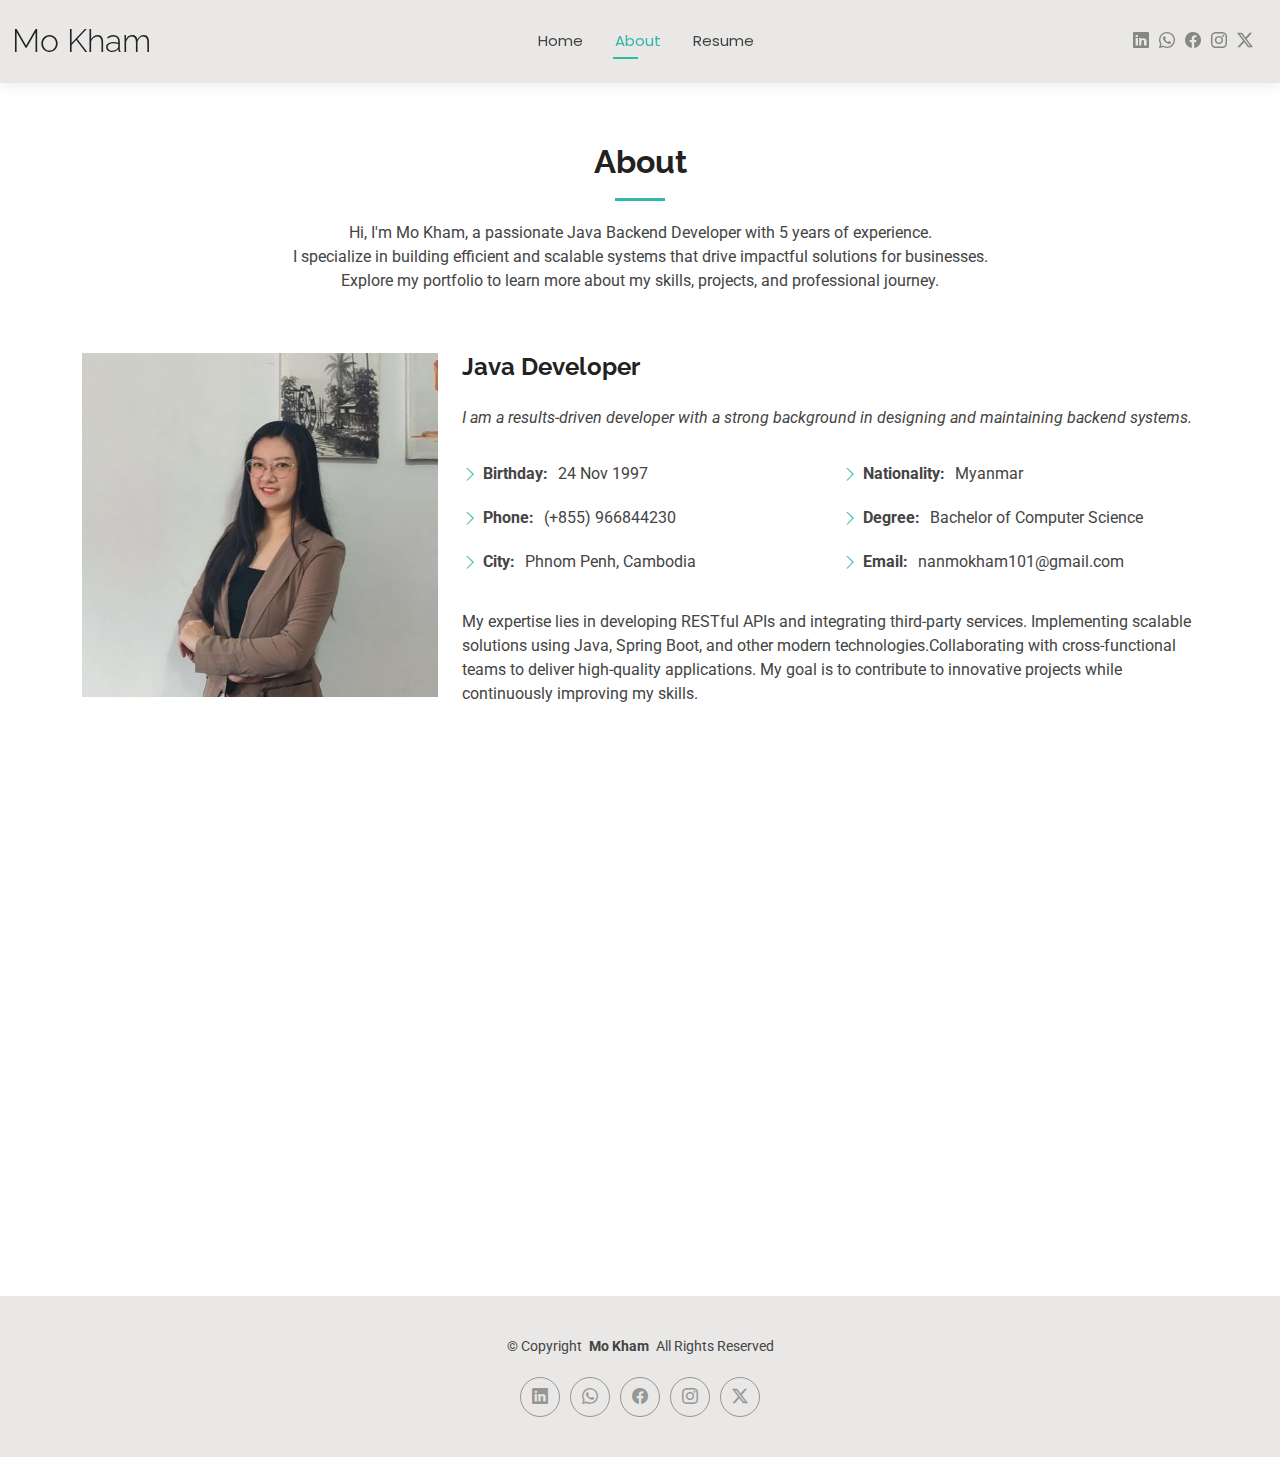
==== about.html @ 7cad5647 "initial commit" ====
<!DOCTYPE html>
<html lang="en">

<head>
  <meta charset="utf-8">
  <meta content="width=device-width, initial-scale=1.0" name="viewport">
  <title>Mo Kham - Java Developer</title>
  <meta name="description" content="">
  <meta name="keywords" content="">

  <!-- Favicons -->
  <link href="assets/img/favicon.png" rel="icon">
  <link href="assets/img/apple-touch-icon.png" rel="apple-touch-icon">

  <!-- Fonts -->
  <link href="https://fonts.googleapis.com" rel="preconnect">
  <link href="https://fonts.gstatic.com" rel="preconnect" crossorigin>
  <link href="https://fonts.googleapis.com/css2?family=Roboto:ital,wght@0,100;0,300;0,400;0,500;0,700;0,900;1,100;1,300;1,400;1,500;1,700;1,900&family=Poppins:ital,wght@0,100;0,200;0,300;0,400;0,500;0,600;0,700;0,800;0,900;1,100;1,200;1,300;1,400;1,500;1,600;1,700;1,800;1,900&family=Raleway:ital,wght@0,100;0,200;0,300;0,400;0,500;0,600;0,700;0,800;0,900;1,100;1,200;1,300;1,400;1,500;1,600;1,700;1,800;1,900&display=swap" rel="stylesheet">

  <!-- Vendor CSS Files -->
  <link href="assets/vendor/bootstrap/css/bootstrap.min.css" rel="stylesheet">
  <link href="assets/vendor/bootstrap-icons/bootstrap-icons.css" rel="stylesheet">
  <link href="assets/vendor/aos/aos.css" rel="stylesheet">
  <link href="assets/vendor/swiper/swiper-bundle.min.css" rel="stylesheet">
  <link href="assets/vendor/glightbox/css/glightbox.min.css" rel="stylesheet">

  <!-- Main CSS File -->
  <link href="assets/css/main.css" rel="stylesheet">

</head>

<body class="about-page">

  <header id="header" class="header d-flex align-items-center light-background sticky-top">
    <div class="container-fluid position-relative d-flex align-items-center justify-content-between">

      <a href="index.html" class="logo d-flex align-items-center me-auto me-xl-0">
        <!-- Uncomment the line below if you also wish to use an image logo -->
        <!-- <img src="assets/img/logo.png" alt=""> -->
        <h1 class="sitename">Mo Kham</h1>
      </a>

      <nav id="navmenu" class="navmenu">
        <ul>
          <li><a href="index.html">Home</a></li>
          <li><a href="about.html" class="active">About</a></li>
          <li><a href="resume.html">Resume</a></li>
        </ul>
        <i class="mobile-nav-toggle d-xl-none bi bi-list"></i>
      </nav>

      <div class="header-social-links">
        <a href="https://www.linkedin.com/in/mo-kham/" class="linkedin"><i class="bi bi-linkedin"></i></a>
        <a href="https://wa.me/qr/U3NIUJ6DMTBYM1" class="linkedin"><i class="bi bi-whatsapp"></i></a>
        <a href="https://www.facebook.com/hannarmo.zuzu?mibextid=ZbWKwL" class="facebook"><i class="bi bi-facebook"></i></a>
        <a href="https://www.instagram.com/monica_is_fine/profilecard/?igsh=MXhoMXVpY2dha3dmbA==" class="instagram"><i class="bi bi-instagram"></i></a>
        <a href="https://x.com/NanMoKham101?s=09" class="twitter"><i class="bi bi-twitter-x"></i></a>
      </div>

    </div>
  </header>

  <main class="main">

    <!-- About Section -->
    <section id="about" class="about section">

      <!-- Section Title -->
      <div class="container section-title" data-aos="fade-up">
        <h2>About</h2>
        <p>Hi, I'm Mo Kham, a passionate Java Backend Developer with 5 years of experience. </p>
         <p>I specialize in building efficient and scalable systems that drive impactful solutions for businesses. </p>
         <p>Explore my portfolio to learn more about my skills, projects, and professional journey.</p>
      </div><!-- End Section Title -->

      <div class="container" data-aos="fade-up" data-aos-delay="100">

        <div class="row gy-4 justify-content-center">
          <div class="col-lg-4">
            <img src="assets/img/mokham1.jpg" class="img-fluid" alt="">
          </div>
          <div class="col-lg-8 content">
            <h2>Java Developer</h2>
            <p class="fst-italic py-3"> I am a results-driven developer with a strong background in designing and maintaining backend systems.
            </p>
            <div class="row">
              <div class="col-lg-6">
                <ul>
                  <li><i class="bi bi-chevron-right"></i> <strong>Birthday:</strong> <span>24 Nov 1997</span></li>
                  <li><i class="bi bi-chevron-right"></i> <strong>Phone:</strong> <span>(+855) 966844230</span></li>
                  <li><i class="bi bi-chevron-right"></i> <strong>City:</strong> <span>Phnom Penh, Cambodia</span></li>
                </ul>
              </div>
              <div class="col-lg-6">
                <ul>
                  <li><i class="bi bi-chevron-right"></i> <strong>Nationality:</strong> <span>Myanmar</span></li>
                  <li><i class="bi bi-chevron-right"></i> <strong>Degree:</strong> <span>Bachelor of Computer Science</span></li>
                  <li><i class="bi bi-chevron-right"></i> <strong>Email:</strong> <span>nanmokham101@gmail.com</span></li>
                </ul>
              </div>
            </div>
             <p class="py-3">
             My expertise lies in developing RESTful APIs and integrating third-party services. Implementing scalable solutions using Java, Spring Boot, and other modern technologies.Collaborating with cross-functional teams to deliver high-quality applications. My goal is to contribute to innovative projects while continuously improving my skills.

            </p> 
          </div>
        </div>

      </div>

    </section><!-- /About Section -->

    <!-- Skills Section -->
    <section id="skills" class="skills section">

      <!-- Section Title -->
      <div class="container section-title" data-aos="fade-up">
        <h2>Skills</h2>
        <!-- <p>Necessitatibus eius consequatur ex aliquid fuga eum quidem sint consectetur velit</p> -->
      </div><!-- End Section Title -->

      <div class="container" data-aos="fade-up" data-aos-delay="100">

        <div class="row skills-content skills-animation">

          <div class="col-lg-6">

            <div class="progress">
              <span class="skill"><span>Programming Languages: Java (SE, EE)</span> <i class="val">70%</i></span>
              <div class="progress-bar-wrap">
                <div class="progress-bar" role="progressbar" aria-valuenow="70" aria-valuemin="0" aria-valuemax="100"></div>
              </div>
            </div><!-- End Skills Item -->

            <div class="progress">
              <span class="skill"><span>Frameworks and Libraries: Spring Boot, Liferay, ORM(JPA, Hibernate)</span> <i class="val">70%</i></span>
              <div class="progress-bar-wrap">
                <div class="progress-bar" role="progressbar" aria-valuenow="70" aria-valuemin="0" aria-valuemax="100"></div>
              </div>
            </div><!-- End Skills Item -->

            <div class="progress">
              <span class="skill"><span>Frontend Technologies: Angular, HTML, CSS, Bootstrap, JQuery, Ajax, JavaScript</span> <i class="val">40%</i></span>
              <div class="progress-bar-wrap">
                <div class="progress-bar" role="progressbar" aria-valuenow="40" aria-valuemin="0" aria-valuemax="100"></div>
              </div>
            </div><!-- End Skills Item -->

            <div class="progress">
              <span class="skill"><span>Tools and Platforms: Docker, Kafka, Redis, Keycloak, Apache Camel, Git, Maven, Gradle
                </span> <i class="val">50%</i></span>
              <div class="progress-bar-wrap">
                <div class="progress-bar" role="progressbar" aria-valuenow="50" aria-valuemin="0" aria-valuemax="100"></div>
              </div>
            </div><!-- End Skills Item -->

          </div>

          <div class="col-lg-6">

            

            <div class="progress">
              <span class="skill"><span>Database : MySQL, PostgreSQL, MongoDB</span> <i class="val">70%</i></span>
              <div class="progress-bar-wrap">
                <div class="progress-bar" role="progressbar" aria-valuenow="70" aria-valuemin="0" aria-valuemax="100"></div>
              </div>
            </div><!-- End Skills Item -->

            <div class="progress">
              <span class="skill"><span>Cloud and OS: AWS, Linux</span> <i class="val">50%</i></span>
              <div class="progress-bar-wrap">
                <div class="progress-bar" role="progressbar" aria-valuenow="50" aria-valuemin="0" aria-valuemax="100"></div>
              </div>
            </div><!-- End Skills Item -->

            <div class="progress">
              <span class="skill"><span>Data Structures & Algorithms</span> <i class="val">40%</i></span>
              <div class="progress-bar-wrap">
                <div class="progress-bar" role="progressbar" aria-valuenow="40" aria-valuemin="0" aria-valuemax="100"></div>
              </div>
            </div><!-- End Skills Item -->
            <div class="progress">
              <span class="skill"><span>Critical Thinking, Problemsolving, Troubleshooting</span> <i class="val">80%</i></span>
              <div class="progress-bar-wrap">
                <div class="progress-bar" role="progressbar" aria-valuenow="80" aria-valuemin="0" aria-valuemax="100"></div>
              </div>
            </div><!-- End Skills Item -->
          </div>
        </div>
      </div>

    </section><!-- /Skills Section -->  

  </main>

  <footer id="footer" class="footer light-background">

    <div class="container">
      <div class="copyright text-center ">
        <p>© <span>Copyright</span> <strong class="px-1 sitename">Mo Kham</strong> <span>All Rights Reserved<br></span></p>    </div>
      <div class="social-links d-flex justify-content-center">
        <a href="https://www.linkedin.com/in/mo-kham/"><i class="bi bi-linkedin"></i></a>
        <a href="https://wa.me/qr/U3NIUJ6DMTBYM1"><i class="bi bi-whatsapp"></i></a>
        <a href="https://www.facebook.com/hannarmo.zuzu?mibextid=ZbWKwL"><i class="bi bi-facebook"></i></a>
        <a href="https://www.instagram.com/monica_is_fine/profilecard/?igsh=MXhoMXVpY2dha3dmbA=="><i class="bi bi-instagram"></i></a>
        <a href="https://x.com/NanMoKham101?s=09"><i class="bi bi-twitter-x"></i></a>
      </div>
    </div>

  </footer>

  <!-- Scroll Top -->
  <a href="#" id="scroll-top" class="scroll-top d-flex align-items-center justify-content-center"><i class="bi bi-arrow-up-short"></i></a>

  <!-- Preloader -->
  <div id="preloader"></div>

  <!-- Vendor JS Files -->
  <script src="assets/vendor/bootstrap/js/bootstrap.bundle.min.js"></script>
  <script src="assets/vendor/php-email-form/validate.js"></script>
  <script src="assets/vendor/aos/aos.js"></script>
  <script src="assets/vendor/waypoints/noframework.waypoints.js"></script>
  <script src="assets/vendor/purecounter/purecounter_vanilla.js"></script>
  <script src="assets/vendor/swiper/swiper-bundle.min.js"></script>
  <script src="assets/vendor/glightbox/js/glightbox.min.js"></script>
  <script src="assets/vendor/imagesloaded/imagesloaded.pkgd.min.js"></script>
  <script src="assets/vendor/isotope-layout/isotope.pkgd.min.js"></script>

  <!-- Main JS File -->
  <script src="assets/js/main.js"></script>

</body>

</html>
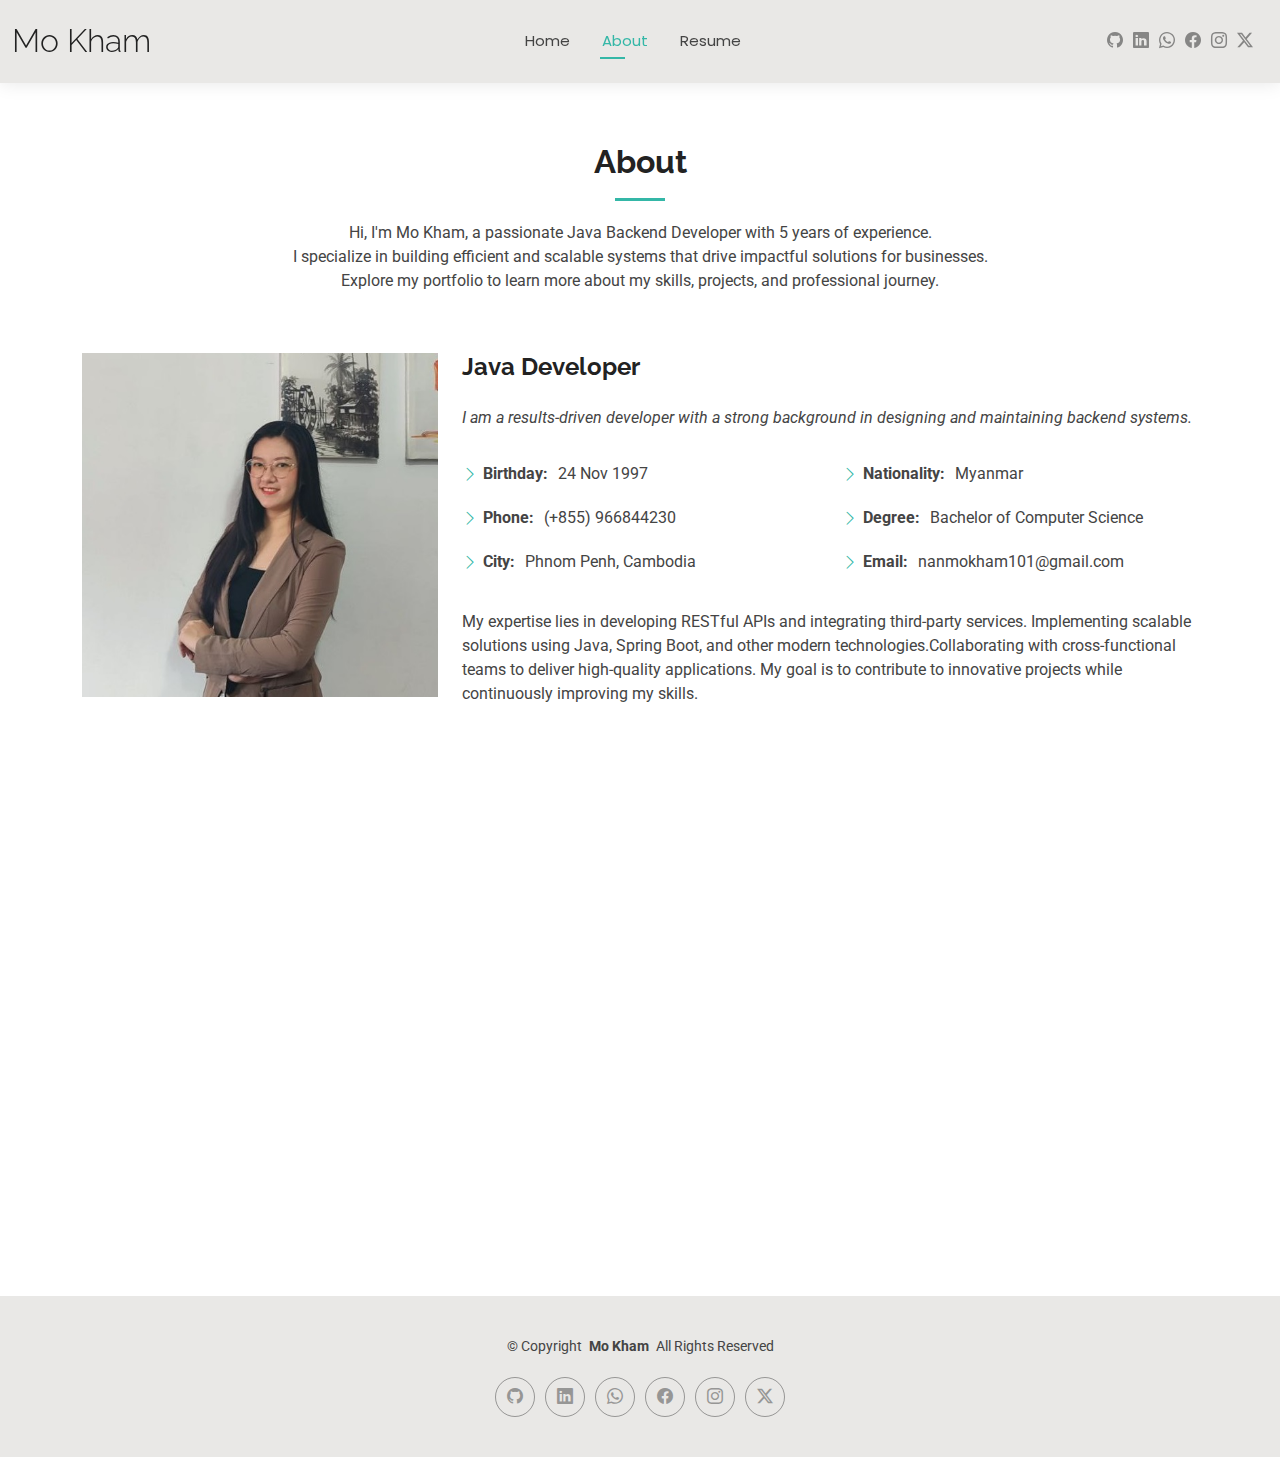
==== commit aeb01962: "update" ====
--- a/about.html
+++ b/about.html
@@ -50,6 +50,7 @@
       </nav>
 
       <div class="header-social-links">
+        <a href="https://github.com/nanmokham101" class="linkedin"><i class="bi bi-github"></i></a>
         <a href="https://www.linkedin.com/in/mo-kham/" class="linkedin"><i class="bi bi-linkedin"></i></a>
         <a href="https://wa.me/qr/U3NIUJ6DMTBYM1" class="linkedin"><i class="bi bi-whatsapp"></i></a>
         <a href="https://www.facebook.com/hannarmo.zuzu?mibextid=ZbWKwL" class="facebook"><i class="bi bi-facebook"></i></a>
@@ -200,6 +201,7 @@
       <div class="copyright text-center ">
         <p>© <span>Copyright</span> <strong class="px-1 sitename">Mo Kham</strong> <span>All Rights Reserved<br></span></p>    </div>
       <div class="social-links d-flex justify-content-center">
+        <a href="https://github.com/nanmokham101"><i class="bi bi-github"></i></a>
         <a href="https://www.linkedin.com/in/mo-kham/"><i class="bi bi-linkedin"></i></a>
         <a href="https://wa.me/qr/U3NIUJ6DMTBYM1"><i class="bi bi-whatsapp"></i></a>
         <a href="https://www.facebook.com/hannarmo.zuzu?mibextid=ZbWKwL"><i class="bi bi-facebook"></i></a>
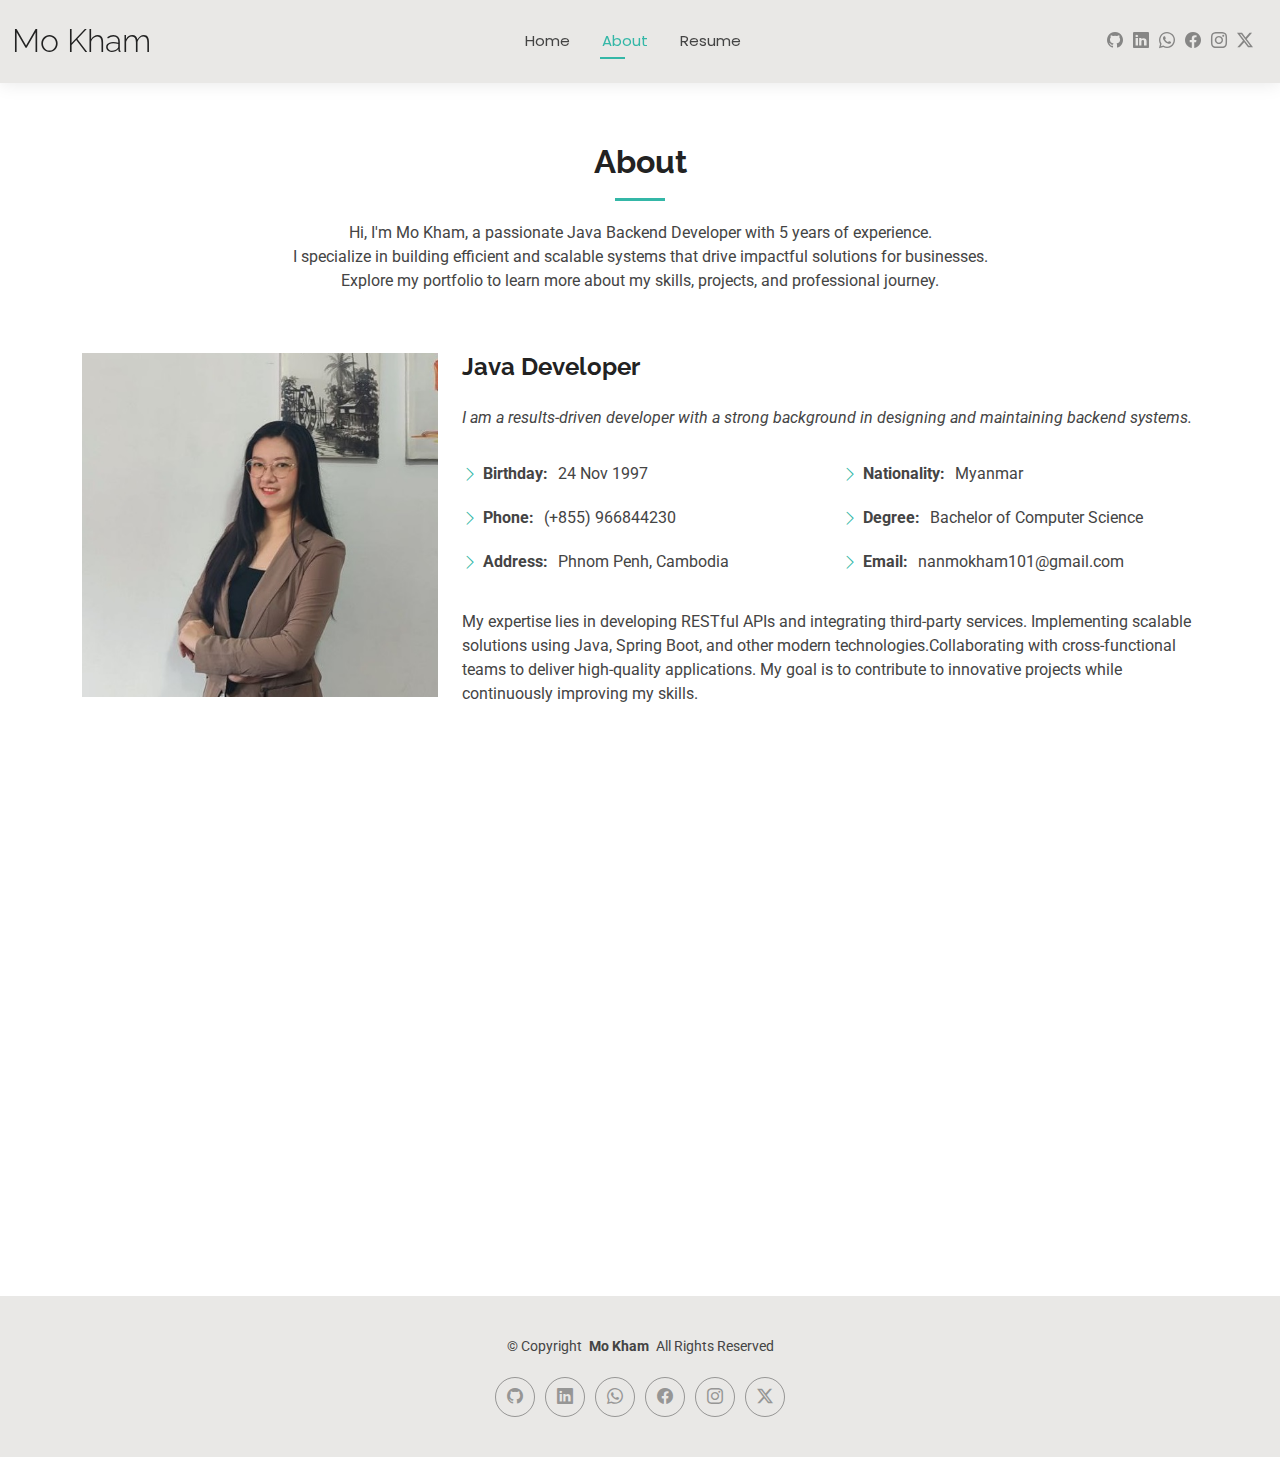
==== commit 414a8d18: "change address" ====
--- a/about.html
+++ b/about.html
@@ -89,7 +89,7 @@
                 <ul>
                   <li><i class="bi bi-chevron-right"></i> <strong>Birthday:</strong> <span>24 Nov 1997</span></li>
                   <li><i class="bi bi-chevron-right"></i> <strong>Phone:</strong> <span>(+855) 966844230</span></li>
-                  <li><i class="bi bi-chevron-right"></i> <strong>City:</strong> <span>Phnom Penh, Cambodia</span></li>
+                  <li><i class="bi bi-chevron-right"></i> <strong>Address:</strong> <span>Phnom Penh, Cambodia</span></li>
                 </ul>
               </div>
               <div class="col-lg-6">
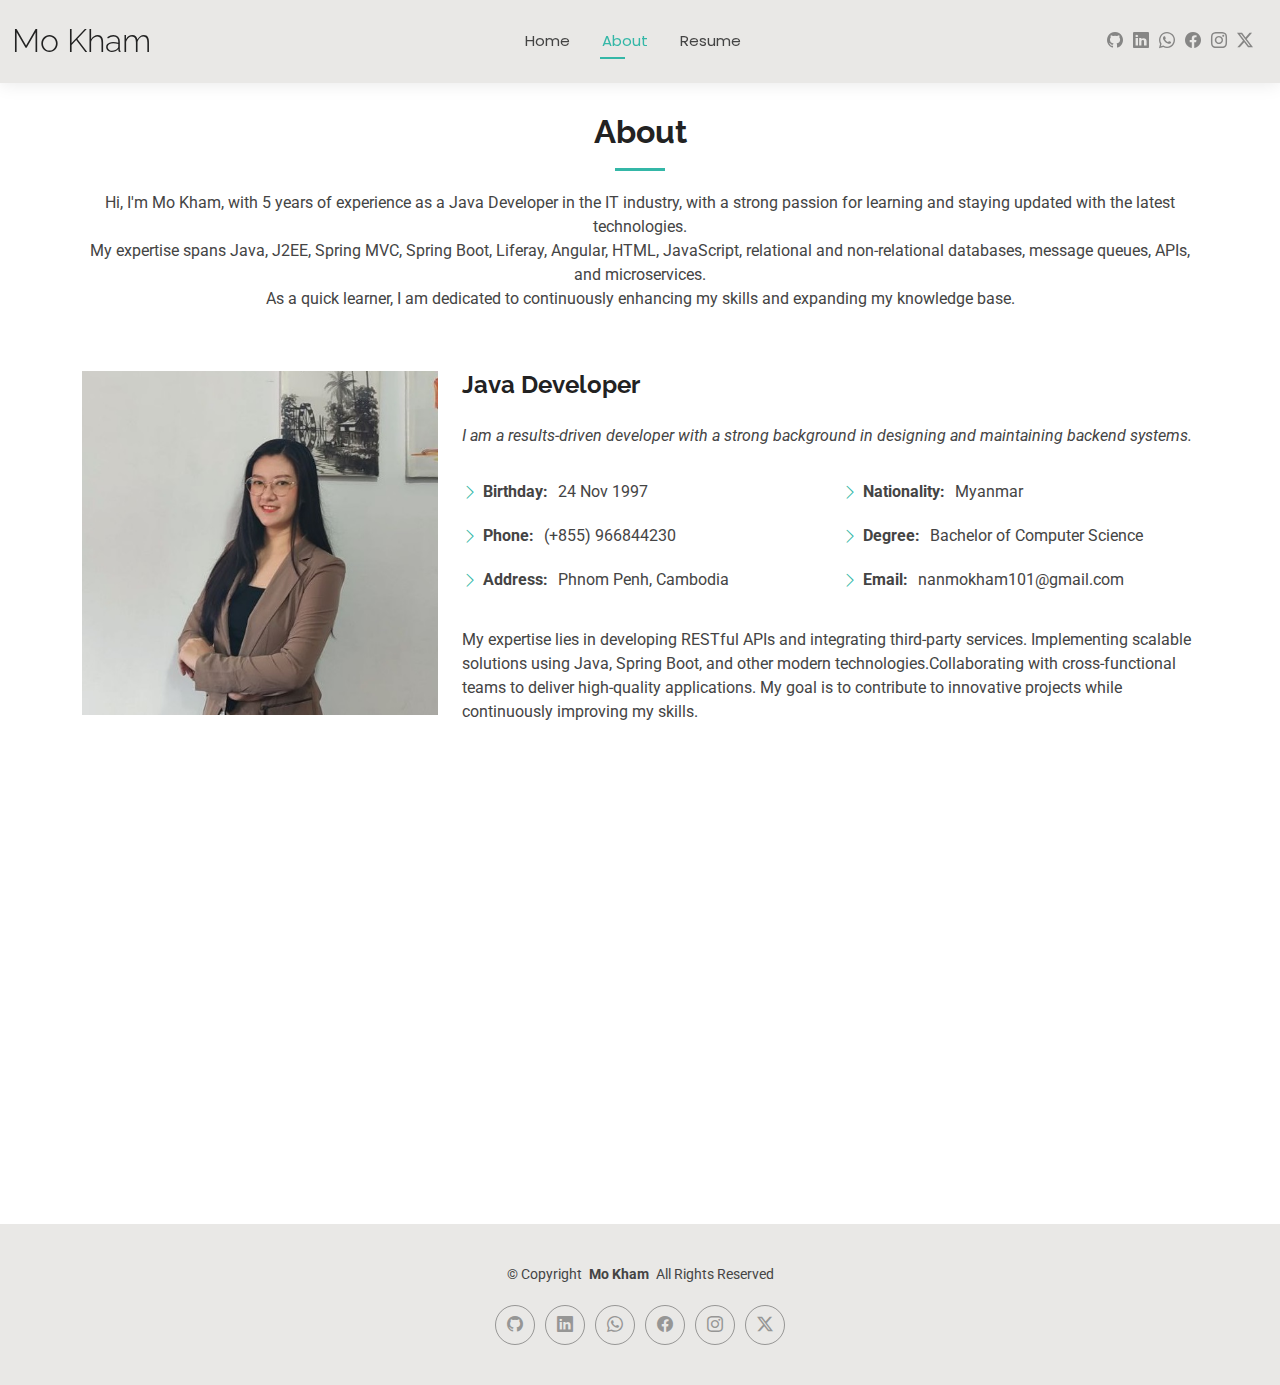
==== commit cd78771b: "update info" ====
--- a/about.html
+++ b/about.html
@@ -69,9 +69,9 @@
       <!-- Section Title -->
       <div class="container section-title" data-aos="fade-up">
         <h2>About</h2>
-        <p>Hi, I'm Mo Kham, a passionate Java Backend Developer with 5 years of experience. </p>
-         <p>I specialize in building efficient and scalable systems that drive impactful solutions for businesses. </p>
-         <p>Explore my portfolio to learn more about my skills, projects, and professional journey.</p>
+        <p>Hi, I'm Mo Kham, with 5 years of experience as a Java Developer in the IT industry, with a strong passion for learning and staying updated with the latest technologies.</p>
+        <p>My expertise spans Java, J2EE, Spring MVC, Spring Boot, Liferay, Angular, HTML, JavaScript, relational and non-relational databases, message queues, APIs, and microservices. </p>
+        <p>As a quick learner, I am dedicated to continuously enhancing my skills and expanding my knowledge base.</p>
       </div><!-- End Section Title -->
 
       <div class="container" data-aos="fade-up" data-aos-delay="100">
--- a/assets/css/main.css
+++ b/assets/css/main.css
@@ -639,7 +639,7 @@
 .section {
   color: var(--default-color);
   background-color: var(--background-color);
-  padding: 60px 0;
+  padding: 30px 0;
   scroll-margin-top: 100px;
   overflow: clip;
 }
